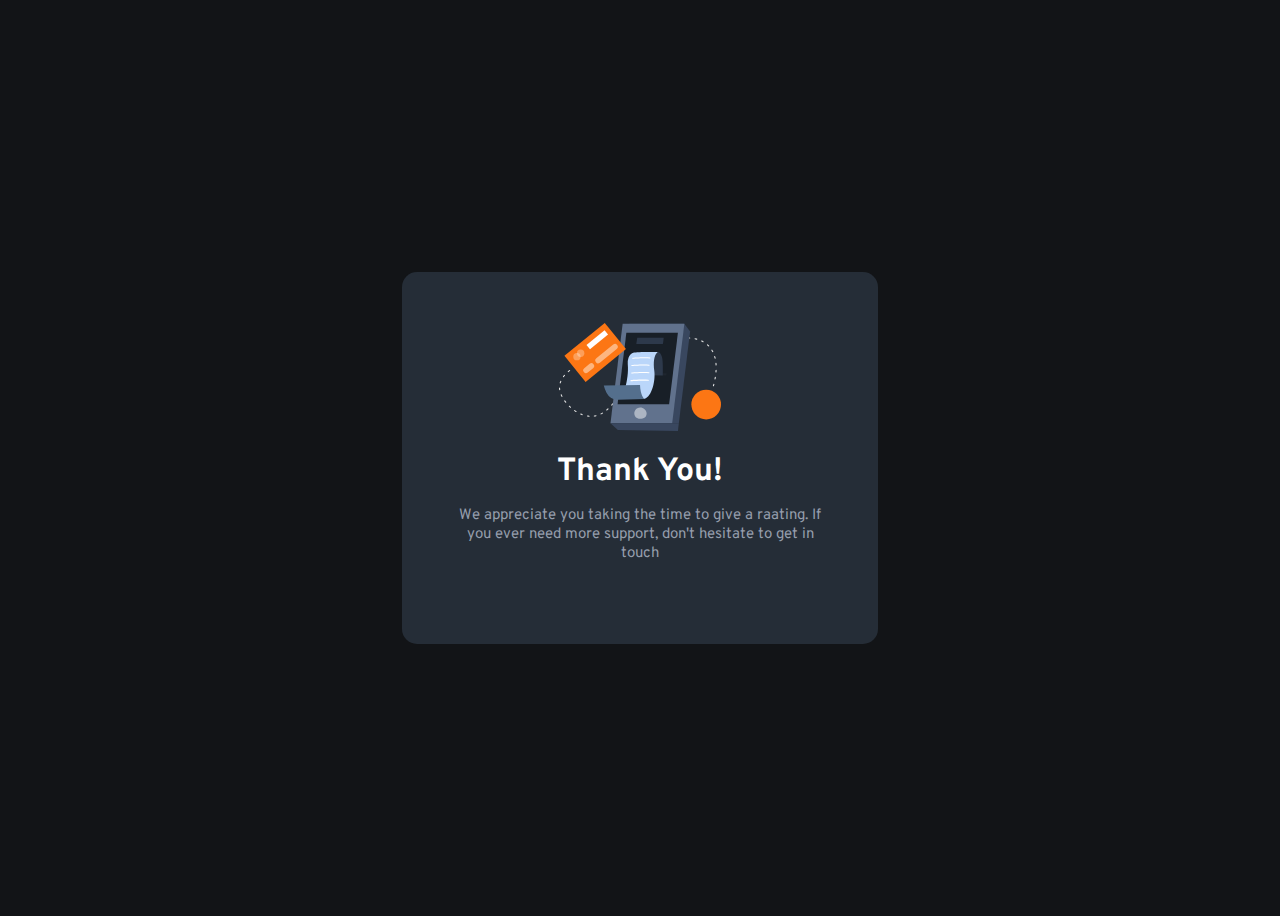
==== thanks.html @ c48a586d "Initial commit" ====
<!DOCTYPE html>
<html lang="en">
<head>
    <meta charset="UTF-8">
    <meta name="viewport" content="width=device-width, initial-scale=1.0">
    <link rel="stylesheet" href="css/style.css">
    <title>Thanks for rating!!</title>
</head>
<body>
    <main class="mainAgra">
        <div class="imagem">
            <svg width="162" height="108" xmlns="http://www.w3.org/2000/svg"  class="agradecimento"><g fill="none"><path d="M30 93.744h-.044a23.456 23.456 0 0 1-1.61-.189.543.543 0 0 1 .155-1.076c.52.076 1.04.135 1.563.178a.538.538 0 0 1-.043 1.076l-.022.01Zm5.37-.205a.538.538 0 0 1-.08-1.076 19.51 19.51 0 0 0 1.54-.306.536.536 0 0 1 .645.403.538.538 0 0 1-.397.646c-.537.129-1.074.236-1.611.323l-.097.01Zm-12.137-1.312a.536.536 0 0 1-.183-.033 24.346 24.346 0 0 1-1.525-.608.539.539 0 0 1 .424-.99c.483.21.983.404 1.472.587a.538.538 0 0 1-.188 1.044Zm18.759-.829a.538.538 0 0 1-.242-1.022c.467-.226.934-.479 1.39-.742a.536.536 0 1 1 .538.93c-.478.275-.967.538-1.45.78a.536.536 0 0 1-.258.054h.022Zm-24.994-2.292a.536.536 0 0 1-.29-.08c-.457-.29-.913-.597-1.36-.91a.536.536 0 1 1 .612-.882c.436.307.876.597 1.322.883a.538.538 0 0 1-.284.99Zm30.772-1.544a.537.537 0 0 1-.408-.193.539.539 0 0 1 .06-.759l.117-.124c.355-.306.715-.624 1.074-.957a.537.537 0 1 1 .73.79c-.375.345-.74.673-1.106.985l-.123.102a.537.537 0 0 1-.344.156Zm-36.326-2.69a.537.537 0 0 1-.36-.14c-.402-.37-.8-.747-1.18-1.124a.539.539 0 0 1 .751-.769c.376.371.763.737 1.155 1.076a.538.538 0 0 1 .032.764.537.537 0 0 1-.398.194Zm41.305-2.21a.537.537 0 0 1-.398-.899c.355-.393.715-.79 1.074-1.2a.537.537 0 1 1 .806.71c-.365.415-.725.818-1.074 1.21a.537.537 0 0 1-.408.152v.026ZM6.724 79.723a.537.537 0 0 1-.424-.204 41.79 41.79 0 0 1-.989-1.308.539.539 0 0 1 .124-.753.536.536 0 0 1 .746.124c.312.425.629.85.962 1.27a.539.539 0 0 1-.42.871Zm50.579-2.383a.539.539 0 0 1-.419-.877c.338-.414.677-.828 1.015-1.253a.537.537 0 1 1 .838.672l-1.02 1.259a.537.537 0 0 1-.414.199ZM2.9 73.887a.537.537 0 0 1-.473-.312c-.257-.5-.499-1-.714-1.485a.539.539 0 0 1 .685-.72c.133.052.24.154.298.285.21.462.44.946.687 1.425a.539.539 0 0 1-.483.786v.021Zm58.753-2.028a.537.537 0 0 1-.424-.866l.988-1.275a.537.537 0 1 1 .848.656l-.988 1.275a.537.537 0 0 1-.424.188v.022ZM.682 67.286a.537.537 0 0 1-.537-.462A17.06 17.06 0 0 1 0 65.16a.538.538 0 1 1 1.074 0c.018.519.063 1.036.134 1.55a.539.539 0 0 1-.462.607l-.064-.032Zm65.24-.973a.537.537 0 0 1-.43-.867l.984-1.28a.536.536 0 0 1 .853.65l-.993 1.265a.537.537 0 0 1-.414.21v.022Zm88.49-2.96a.724.724 0 0 1-.15 0 .537.537 0 0 1-.366-.666c.134-.474.28-.99.424-1.544a.538.538 0 0 1 .655-.388.537.537 0 0 1 .382.662c-.145.538-.29 1.076-.43 1.565a.537.537 0 0 1-.515.372Zm-84.247-2.592a.536.536 0 0 1-.424-.867l.983-1.28a.54.54 0 1 1 .854.662l-.989 1.275a.537.537 0 0 1-.413.183l-.01.027Zm-68.924-.382a.536.536 0 0 1-.156 0 .538.538 0 0 1-.355-.673 21.47 21.47 0 0 1 .537-1.565.537.537 0 1 1 .994.403c-.193.49-.37.985-.537 1.474a.537.537 0 0 1-.473.334l-.01.027Zm154.782-3.863a.311.311 0 0 1-.102 0 .538.538 0 0 1-.43-.624c.097-.538.188-1.044.28-1.582a.545.545 0 1 1 1.073.178c-.09.538-.182 1.076-.279 1.614a.537.537 0 0 1-.542.414ZM74.46 55.209a.537.537 0 0 1-.424-.872l1.004-1.27a.537.537 0 1 1 .838.673l-.999 1.264a.537.537 0 0 1-.408.205h-.01ZM4.436 54.165a.539.539 0 0 1-.43-.855c.323-.436.666-.872 1.02-1.297a.537.537 0 1 1 .822.694 22.92 22.92 0 0 0-.977 1.237.537.537 0 0 1-.435.221Zm74.408-4.417a.539.539 0 0 1-.414-.877l1.026-1.248a.537.537 0 1 1 .843.667l-1.02 1.243a.537.537 0 0 1-.435.215Zm78.124-.161h-.043a.538.538 0 0 1-.494-.576c.043-.538.075-1.076.107-1.614a.538.538 0 0 1 .564-.538c.295.018.52.27.505.565a54.253 54.253 0 0 1-.107 1.614.538.538 0 0 1-.532.549ZM9.28 49.13a.537.537 0 0 1-.338-.958c.8-.646 1.316-.99 1.337-1.006a.536.536 0 0 1 .59.898s-.499.334-1.25.942a.536.536 0 0 1-.35.124h.011Zm74.075-4.74a.537.537 0 0 1-.403-.888c.35-.408.704-.817 1.074-1.22a.537.537 0 1 1 .806.71c-.355.403-.71.806-1.074 1.215a.537.537 0 0 1-.414.183h.01Zm73.742-1.797a.537.537 0 0 1-.537-.505 54.325 54.325 0 0 0-.118-1.614.54.54 0 1 1 1.074-.097c.048.538.091 1.076.118 1.614 0 .285-.221.52-.505.538l-.032.064Zm-69.064-3.416a.537.537 0 0 1-.392-.904c.365-.398.735-.79 1.106-1.178a.536.536 0 0 1 .779.737l-1.074 1.173a.537.537 0 0 1-.44.172h.02Zm68.092-3.502a.537.537 0 0 1-.537-.409 22.668 22.668 0 0 0-.408-1.533.539.539 0 0 1 1.03-.307c.151.538.296 1.05.425 1.587a.539.539 0 0 1-.398.651l-.112.01Zm-63.221-1.512a.537.537 0 0 1-.376-.92l1.165-1.13a.537.537 0 1 1 .763.76c-.387.365-.768.741-1.155 1.118a.537.537 0 0 1-.419.172h.022Zm5.14-4.745a.537.537 0 0 1-.355-.941l1.235-1.076a.539.539 0 1 1 .693.828c-.408.34-.817.689-1.225 1.039a.537.537 0 0 1-.37.15h.021Zm55.197-.575c-.247-.468-.505-.931-.779-1.378a.537.537 0 1 1 .918-.554c.285.463.537.947.811 1.431a.539.539 0 0 1-.478.791.537.537 0 0 1-.472-.29ZM103.5 25.055a.539.539 0 0 1-.322-.974c.44-.322.88-.634 1.32-.946a.537.537 0 0 1 .845.394.54.54 0 0 1-.227.488l-1.3.93a.536.536 0 0 1-.338.108h.022Zm46.132-1.56a.537.537 0 0 1-.381-.161c-.359-.359-.74-.717-1.144-1.076a.536.536 0 1 1 .709-.807c.408.36.81.742 1.197 1.135a.539.539 0 0 1 0 .759.537.537 0 0 1-.403.15h.022Zm-40.279-2.28a.537.537 0 0 1-.274-1.001c.473-.275.946-.538 1.418-.797a.54.54 0 0 1 .81.474.542.542 0 0 1-.273.468c-.467.253-.929.538-1.39.785a.536.536 0 0 1-.344.07h.053Zm34.737-1.894a.504.504 0 0 1-.258-.07c-.451-.248-.924-.49-1.407-.716a.539.539 0 0 1 .462-.974c.499.237.988.49 1.46.748a.538.538 0 0 1-.257 1.012Zm-28.49-1.195a.537.537 0 0 1-.2-1.038c.505-.204 1.01-.398 1.52-.581a.537.537 0 0 1 .366 1.011c-.495.178-.989.366-1.483.57a.536.536 0 0 1-.247.038h.043Zm22.045-1.452a.777.777 0 0 1-.156 0c-.505-.15-1.02-.29-1.53-.41a.553.553 0 0 1 .252-1.075c.537.129 1.074.269 1.611.425a.542.542 0 0 1-.15 1.076l-.027-.016Zm-15.456-.597a.537.537 0 0 1-.118-1.066c.537-.107 1.074-.21 1.61-.29a.543.543 0 0 1 .59.735.544.544 0 0 1-.423.34c-.537.082-1.036.178-1.557.286a.365.365 0 0 1-.102-.005Zm8.555-.603h-.038a32.41 32.41 0 0 0-1.579-.06.538.538 0 0 1 0-1.075c.537 0 1.074.027 1.638.06a.538.538 0 0 1-.032 1.075h.01Z" fill="#E6E6E6"/><path fill="#39475F" d="M119.847 100.221H58.146L70.332.793h55.025l5.747 7.601z"/><path fill="#61728D" d="M113.172 100.221H51.465L63.651.793h61.706z"/><path fill="#181F27" d="M110.132 81.354H58.576l8.791-71.695h51.557z"/><path fill="#1E252E" d="m92.743 50.055 14.897.177-.29 2.308-14.607-.252z"/><path fill="#39475F" d="m51.465 100.221 7.422 6.864 60.037.915.923-7.779z"/><path d="M99.096 29.058s2.572.183 3.888 5.03c1.316 4.847.865 18.377.865 18.377l-11.096-.177s-5.537-20.137 6.343-23.23Z" fill="#2D394B"/><path fill="#FC7614" d="M5.42 32.843 45.778 0l21.18 26.119L26.603 58.96z"/><path fill="#FFF" d="M27.49 21.931 45.56 7.226l3.497 4.313-18.07 14.706z"/><path d="m25.272 45.175 5.338-4.345a2.772 2.772 0 0 1 3.902.404 2.781 2.781 0 0 1-.404 3.91l-5.338 4.344a2.772 2.772 0 0 1-3.903-.404 2.781 2.781 0 0 1 .405-3.91ZM37.33 35.365l16.89-13.743a2.772 2.772 0 0 1 3.902.404 2.781 2.781 0 0 1-.405 3.909L40.83 39.679a2.772 2.772 0 0 1-3.903-.404 2.781 2.781 0 0 1 .405-3.91Z" fill="#FFF" opacity=".46"/><ellipse fill="#FFF" opacity=".3" cx="17.937" cy="33.636" rx="3.673" ry="3.68"/><ellipse fill="#FFF" opacity=".3" cx="21.664" cy="30.284" rx="3.673" ry="3.68"/><path d="M99.096 29.058s-5.838 2.103-3.803 18.581c1.493 12.073-3.55 28.056-11.004 28.25-7.454.193-21.202-.463-21.202-.463s7.159-18.56 5.676-34.145a14.786 14.786 0 0 1 .763-6.456c.87-2.373 2.487-4.842 5.494-5.245 6.004-.818 24.076-.522 24.076-.522Z" fill="#BAD6FA"/><path d="m58.957 76.63 26.342-.537s-4.017-3.992-4.27-14.154l-36.234.538a31.494 31.494 0 0 0 2.841 7.531 12.547 12.547 0 0 0 11.32 6.623Z" fill="#546F8D"/><path fill="#2D394B" d="m78.21 14.834-.918 6.041h26.621l.806-6.041z"/><path d="M85.54 86.19c-2.872-2.517-7.416-2.022-9.446 1.222a4.955 4.955 0 0 0-.8 2.647c0 3.98 2.744 6.59 8.227 5.492 4.184-.839 5.779-6.073 2.02-9.36Z" fill="#FFF" opacity=".48"/><ellipse fill="#FC7614" cx="147.188" cy="81.542" rx="14.812" ry="14.837"/><path d="M73.731 35.75a.537.537 0 0 1-.038-1.076c.113 0 11.343-.828 17.363-.29a.54.54 0 0 1-.096 1.076c-5.908-.538-17.079.274-17.186.285l-.043.005Zm-.891 7.279a.538.538 0 0 1-.038-1.076c.113 0 11.342-.828 17.363-.29a.54.54 0 0 1-.097 1.076c-5.907-.538-17.073.28-17.185.285l-.043.005Zm-.102 7.564a.538.538 0 0 1-.043-1.076c.112 0 11.347-.829 17.362-.29a.54.54 0 0 1-.096 1.075c-5.908-.538-17.073.28-17.186.286l-.037.005Zm-.715 7.564a.537.537 0 0 1-.037-1.076c.112 0 11.342-.829 17.362-.285a.54.54 0 0 1-.096 1.076c-5.908-.538-17.073.28-17.186.285h-.043Z" fill="#FFF"/></g></svg>
        </div>
        <p class="nota"></p>
        <h1 class="agradecimento">Thank You!</h1>
        <p class="agradecimento">We appreciate you taking the time to give a raating. If you ever need more support, don't hesitate to get in touch</p>
    </main>
</body>
</html>
---- css/style.css ----
@import url(https://fonts.googleapis.com/css2?family=Overpass:wght@100;200;300;400;500;600;800;900&display=swap);


:root{
    --font1:'Overpass', sans-serif;
    --laranja: hsl(25, 97%, 53%);
    --White: hsl(0, 0%, 100%);
    --LightGrey: hsl(217, 12%, 63%);
    --MediumGrey: hsl(216, 12%, 54%);
    --darkGrey: hsl(213, 10%, 21%);
    --DarkBlue: hsl(213, 19%, 18%);
    --VeryDarkBlue: hsl(216, 12%, 8%);
}

body {
    background: var(--VeryDarkBlue) ;
    font-family: var(--font1);
    height: 100vh;
    display: flex;
    align-items: center;
    justify-content: center;
}

main{
    background-color: var(--DarkBlue);
    padding: 4%;
    margin: 1%;
    max-width: 375px;
    border-radius: 15px;
}

.icone{
    background-color: var(--darkGrey);
    border-radius: 50%;
    padding: 4%;
}

h1{
    color: var(--White);
    font-weight: 700;
    margin-bottom: -5px;
}

p{
    color: var(--LightGrey);
    font-size: 15px;
    padding: 1%;
    margin-bottom: 7%;
}

.radio{
    display: none;
}

.numradio{
    display: inline-block;
    width: 45px;
    height: 45px;
    border-radius: 50%;
    background-color: var(--darkGrey);
    text-align: center;
    line-height: 47px;
    cursor: pointer;
    margin-right: 10px;
    color: var(--MediumGrey);
    font-weight: bold;
    font-size: .9em;

}

.radio:checked + .numradio {
    background-color: var(--LightGrey);
    color: white;
}

.radio:hover + .numradio{
    color: white;
    background-color: var(--laranja);
}

.btn{
    font-family: var(--font1);
    font-weight: 400;
    text-transform: uppercase;
    font-size: .9em;
    color: white;
    border: none;
    border-radius: 20px;
    background-color: var(--laranja);
    margin-top: 10%;
    height: 45px;
    padding: 4%;
    width: 100%;
    text-align: center;
    letter-spacing: 1px;
}

.btn:hover{
    transition: .2s;
    background-color: white;
    color: var(--laranja);
    font-weight: bold;
}

.imagem{
    display: flex;
    width: 100%;
    align-content: center;
    justify-content: center;

}

.agradecimento{
    text-align: center;
}

.mainAgra{
    display: relative;
}

.nota{
    display: none;
    width: 60%;
    margin-top: 5%;
    margin-left: 19%;
    color: var(--laranja);
    background-color: var(--darkGrey);
    padding: 2%;
    border-radius: 15px;
    text-align: center;
}
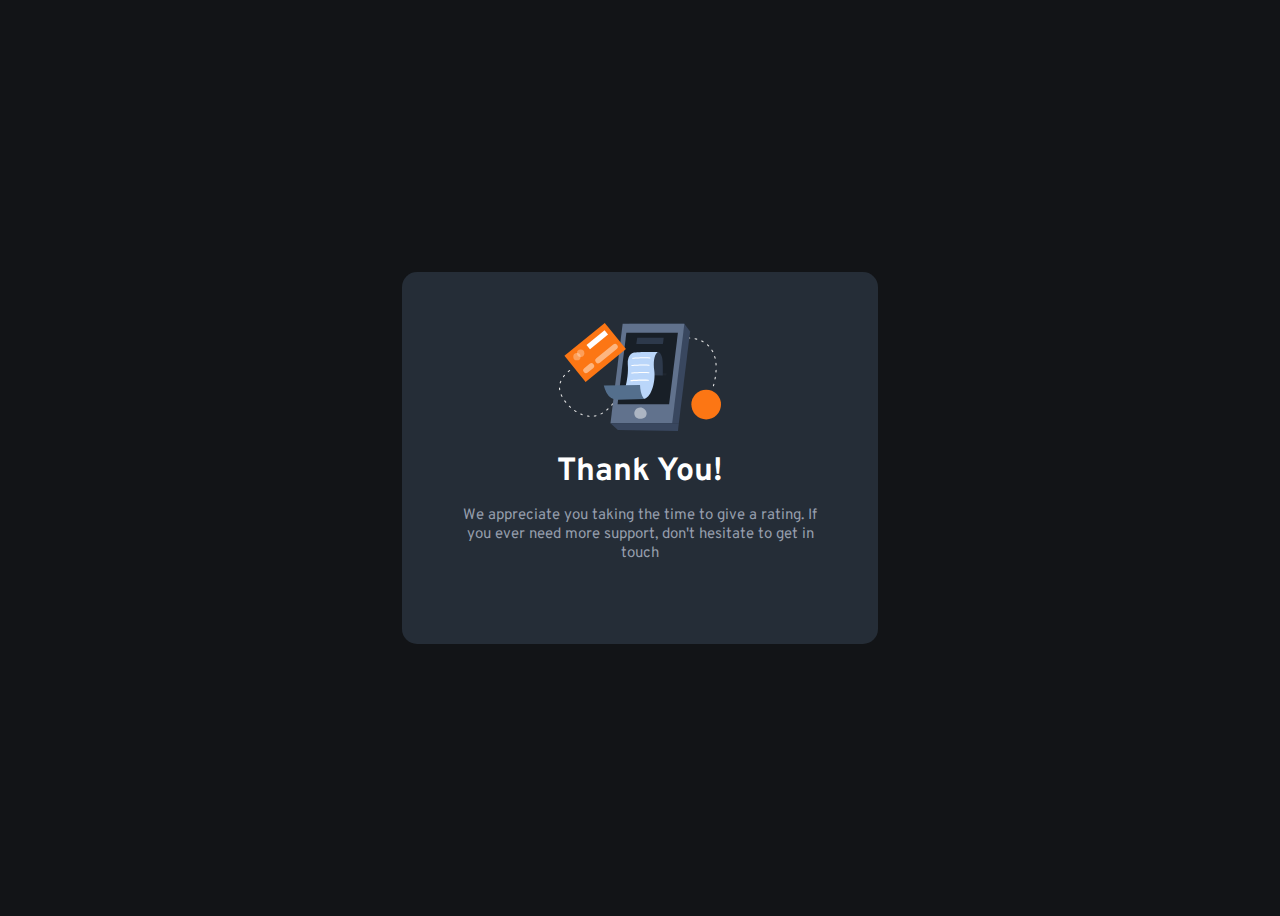
==== commit b95ec9a5: "Update thanks.html" ====
--- a/thanks.html
+++ b/thanks.html
@@ -13,7 +13,7 @@
         </div>
         <p class="nota"></p>
         <h1 class="agradecimento">Thank You!</h1>
-        <p class="agradecimento">We appreciate you taking the time to give a raating. If you ever need more support, don't hesitate to get in touch</p>
+        <p class="agradecimento">We appreciate you taking the time to give a rating. If you ever need more support, don't hesitate to get in touch</p>
     </main>
 </body>
 </html>--- a/css/style.css
+++ b/css/style.css
@@ -48,6 +48,11 @@
     margin-bottom: 7%;
 }
 
+.avaliacao{
+    display: flex;
+    justify-content: center;
+}
+
 .radio{
     display: none;
 }
@@ -61,7 +66,7 @@
     text-align: center;
     line-height: 47px;
     cursor: pointer;
-    margin-right: 10px;
+    margin-right: 20px;
     color: var(--MediumGrey);
     font-weight: bold;
     font-size: .9em;
@@ -87,7 +92,7 @@
     border: none;
     border-radius: 20px;
     background-color: var(--laranja);
-    margin-top: 10%;
+    margin-top: 5%;
     height: 45px;
     padding: 4%;
     width: 100%;
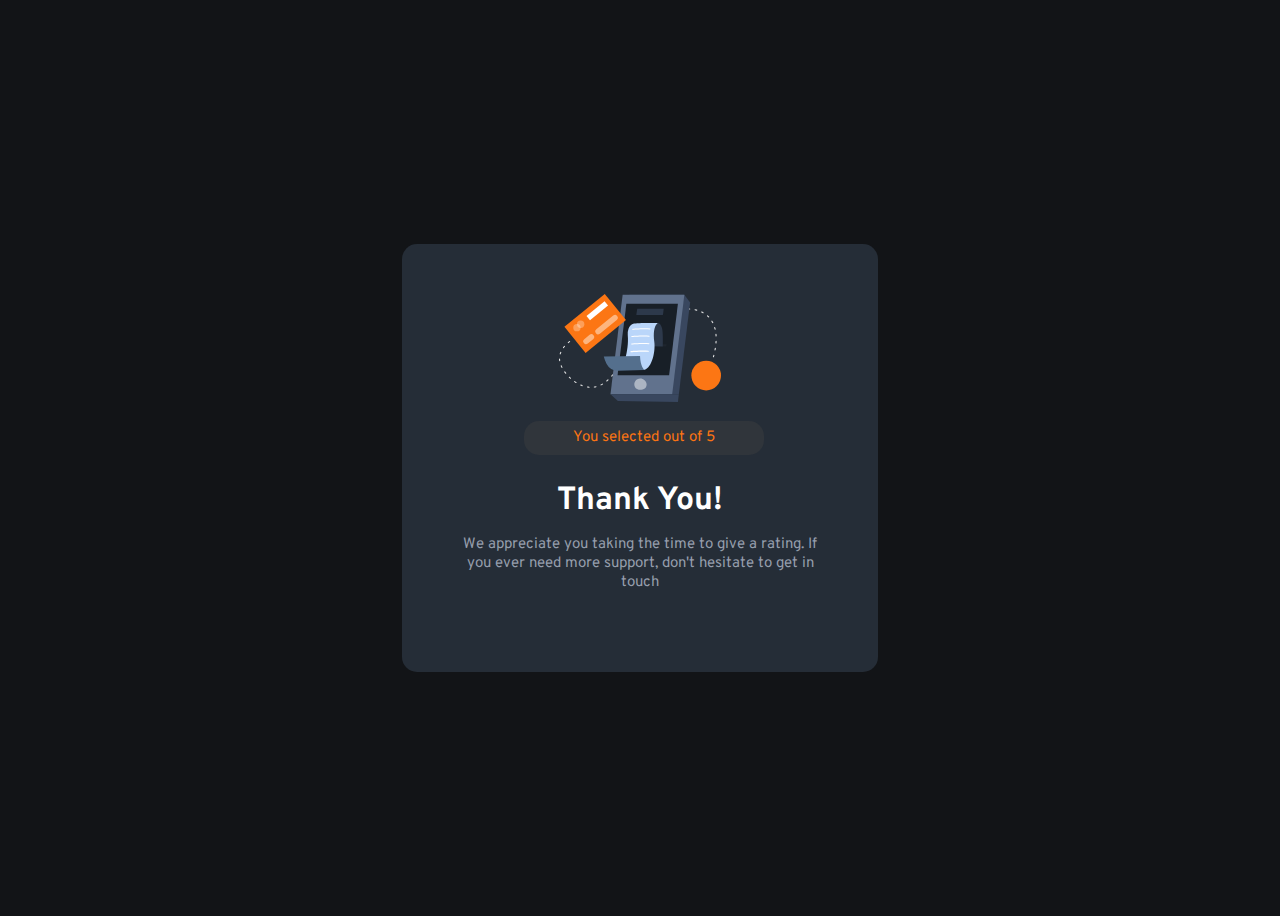
==== commit 1b59444d: "js" ====
--- a/thanks.html
+++ b/thanks.html
@@ -4,6 +4,7 @@
     <meta charset="UTF-8">
     <meta name="viewport" content="width=device-width, initial-scale=1.0">
     <link rel="stylesheet" href="css/style.css">
+    
     <title>Thanks for rating!!</title>
 </head>
 <body>
@@ -11,9 +12,10 @@
         <div class="imagem">
             <svg width="162" height="108" xmlns="http://www.w3.org/2000/svg"  class="agradecimento"><g fill="none"><path d="M30 93.744h-.044a23.456 23.456 0 0 1-1.61-.189.543.543 0 0 1 .155-1.076c.52.076 1.04.135 1.563.178a.538.538 0 0 1-.043 1.076l-.022.01Zm5.37-.205a.538.538 0 0 1-.08-1.076 19.51 19.51 0 0 0 1.54-.306.536.536 0 0 1 .645.403.538.538 0 0 1-.397.646c-.537.129-1.074.236-1.611.323l-.097.01Zm-12.137-1.312a.536.536 0 0 1-.183-.033 24.346 24.346 0 0 1-1.525-.608.539.539 0 0 1 .424-.99c.483.21.983.404 1.472.587a.538.538 0 0 1-.188 1.044Zm18.759-.829a.538.538 0 0 1-.242-1.022c.467-.226.934-.479 1.39-.742a.536.536 0 1 1 .538.93c-.478.275-.967.538-1.45.78a.536.536 0 0 1-.258.054h.022Zm-24.994-2.292a.536.536 0 0 1-.29-.08c-.457-.29-.913-.597-1.36-.91a.536.536 0 1 1 .612-.882c.436.307.876.597 1.322.883a.538.538 0 0 1-.284.99Zm30.772-1.544a.537.537 0 0 1-.408-.193.539.539 0 0 1 .06-.759l.117-.124c.355-.306.715-.624 1.074-.957a.537.537 0 1 1 .73.79c-.375.345-.74.673-1.106.985l-.123.102a.537.537 0 0 1-.344.156Zm-36.326-2.69a.537.537 0 0 1-.36-.14c-.402-.37-.8-.747-1.18-1.124a.539.539 0 0 1 .751-.769c.376.371.763.737 1.155 1.076a.538.538 0 0 1 .032.764.537.537 0 0 1-.398.194Zm41.305-2.21a.537.537 0 0 1-.398-.899c.355-.393.715-.79 1.074-1.2a.537.537 0 1 1 .806.71c-.365.415-.725.818-1.074 1.21a.537.537 0 0 1-.408.152v.026ZM6.724 79.723a.537.537 0 0 1-.424-.204 41.79 41.79 0 0 1-.989-1.308.539.539 0 0 1 .124-.753.536.536 0 0 1 .746.124c.312.425.629.85.962 1.27a.539.539 0 0 1-.42.871Zm50.579-2.383a.539.539 0 0 1-.419-.877c.338-.414.677-.828 1.015-1.253a.537.537 0 1 1 .838.672l-1.02 1.259a.537.537 0 0 1-.414.199ZM2.9 73.887a.537.537 0 0 1-.473-.312c-.257-.5-.499-1-.714-1.485a.539.539 0 0 1 .685-.72c.133.052.24.154.298.285.21.462.44.946.687 1.425a.539.539 0 0 1-.483.786v.021Zm58.753-2.028a.537.537 0 0 1-.424-.866l.988-1.275a.537.537 0 1 1 .848.656l-.988 1.275a.537.537 0 0 1-.424.188v.022ZM.682 67.286a.537.537 0 0 1-.537-.462A17.06 17.06 0 0 1 0 65.16a.538.538 0 1 1 1.074 0c.018.519.063 1.036.134 1.55a.539.539 0 0 1-.462.607l-.064-.032Zm65.24-.973a.537.537 0 0 1-.43-.867l.984-1.28a.536.536 0 0 1 .853.65l-.993 1.265a.537.537 0 0 1-.414.21v.022Zm88.49-2.96a.724.724 0 0 1-.15 0 .537.537 0 0 1-.366-.666c.134-.474.28-.99.424-1.544a.538.538 0 0 1 .655-.388.537.537 0 0 1 .382.662c-.145.538-.29 1.076-.43 1.565a.537.537 0 0 1-.515.372Zm-84.247-2.592a.536.536 0 0 1-.424-.867l.983-1.28a.54.54 0 1 1 .854.662l-.989 1.275a.537.537 0 0 1-.413.183l-.01.027Zm-68.924-.382a.536.536 0 0 1-.156 0 .538.538 0 0 1-.355-.673 21.47 21.47 0 0 1 .537-1.565.537.537 0 1 1 .994.403c-.193.49-.37.985-.537 1.474a.537.537 0 0 1-.473.334l-.01.027Zm154.782-3.863a.311.311 0 0 1-.102 0 .538.538 0 0 1-.43-.624c.097-.538.188-1.044.28-1.582a.545.545 0 1 1 1.073.178c-.09.538-.182 1.076-.279 1.614a.537.537 0 0 1-.542.414ZM74.46 55.209a.537.537 0 0 1-.424-.872l1.004-1.27a.537.537 0 1 1 .838.673l-.999 1.264a.537.537 0 0 1-.408.205h-.01ZM4.436 54.165a.539.539 0 0 1-.43-.855c.323-.436.666-.872 1.02-1.297a.537.537 0 1 1 .822.694 22.92 22.92 0 0 0-.977 1.237.537.537 0 0 1-.435.221Zm74.408-4.417a.539.539 0 0 1-.414-.877l1.026-1.248a.537.537 0 1 1 .843.667l-1.02 1.243a.537.537 0 0 1-.435.215Zm78.124-.161h-.043a.538.538 0 0 1-.494-.576c.043-.538.075-1.076.107-1.614a.538.538 0 0 1 .564-.538c.295.018.52.27.505.565a54.253 54.253 0 0 1-.107 1.614.538.538 0 0 1-.532.549ZM9.28 49.13a.537.537 0 0 1-.338-.958c.8-.646 1.316-.99 1.337-1.006a.536.536 0 0 1 .59.898s-.499.334-1.25.942a.536.536 0 0 1-.35.124h.011Zm74.075-4.74a.537.537 0 0 1-.403-.888c.35-.408.704-.817 1.074-1.22a.537.537 0 1 1 .806.71c-.355.403-.71.806-1.074 1.215a.537.537 0 0 1-.414.183h.01Zm73.742-1.797a.537.537 0 0 1-.537-.505 54.325 54.325 0 0 0-.118-1.614.54.54 0 1 1 1.074-.097c.048.538.091 1.076.118 1.614 0 .285-.221.52-.505.538l-.032.064Zm-69.064-3.416a.537.537 0 0 1-.392-.904c.365-.398.735-.79 1.106-1.178a.536.536 0 0 1 .779.737l-1.074 1.173a.537.537 0 0 1-.44.172h.02Zm68.092-3.502a.537.537 0 0 1-.537-.409 22.668 22.668 0 0 0-.408-1.533.539.539 0 0 1 1.03-.307c.151.538.296 1.05.425 1.587a.539.539 0 0 1-.398.651l-.112.01Zm-63.221-1.512a.537.537 0 0 1-.376-.92l1.165-1.13a.537.537 0 1 1 .763.76c-.387.365-.768.741-1.155 1.118a.537.537 0 0 1-.419.172h.022Zm5.14-4.745a.537.537 0 0 1-.355-.941l1.235-1.076a.539.539 0 1 1 .693.828c-.408.34-.817.689-1.225 1.039a.537.537 0 0 1-.37.15h.021Zm55.197-.575c-.247-.468-.505-.931-.779-1.378a.537.537 0 1 1 .918-.554c.285.463.537.947.811 1.431a.539.539 0 0 1-.478.791.537.537 0 0 1-.472-.29ZM103.5 25.055a.539.539 0 0 1-.322-.974c.44-.322.88-.634 1.32-.946a.537.537 0 0 1 .845.394.54.54 0 0 1-.227.488l-1.3.93a.536.536 0 0 1-.338.108h.022Zm46.132-1.56a.537.537 0 0 1-.381-.161c-.359-.359-.74-.717-1.144-1.076a.536.536 0 1 1 .709-.807c.408.36.81.742 1.197 1.135a.539.539 0 0 1 0 .759.537.537 0 0 1-.403.15h.022Zm-40.279-2.28a.537.537 0 0 1-.274-1.001c.473-.275.946-.538 1.418-.797a.54.54 0 0 1 .81.474.542.542 0 0 1-.273.468c-.467.253-.929.538-1.39.785a.536.536 0 0 1-.344.07h.053Zm34.737-1.894a.504.504 0 0 1-.258-.07c-.451-.248-.924-.49-1.407-.716a.539.539 0 0 1 .462-.974c.499.237.988.49 1.46.748a.538.538 0 0 1-.257 1.012Zm-28.49-1.195a.537.537 0 0 1-.2-1.038c.505-.204 1.01-.398 1.52-.581a.537.537 0 0 1 .366 1.011c-.495.178-.989.366-1.483.57a.536.536 0 0 1-.247.038h.043Zm22.045-1.452a.777.777 0 0 1-.156 0c-.505-.15-1.02-.29-1.53-.41a.553.553 0 0 1 .252-1.075c.537.129 1.074.269 1.611.425a.542.542 0 0 1-.15 1.076l-.027-.016Zm-15.456-.597a.537.537 0 0 1-.118-1.066c.537-.107 1.074-.21 1.61-.29a.543.543 0 0 1 .59.735.544.544 0 0 1-.423.34c-.537.082-1.036.178-1.557.286a.365.365 0 0 1-.102-.005Zm8.555-.603h-.038a32.41 32.41 0 0 0-1.579-.06.538.538 0 0 1 0-1.075c.537 0 1.074.027 1.638.06a.538.538 0 0 1-.032 1.075h.01Z" fill="#E6E6E6"/><path fill="#39475F" d="M119.847 100.221H58.146L70.332.793h55.025l5.747 7.601z"/><path fill="#61728D" d="M113.172 100.221H51.465L63.651.793h61.706z"/><path fill="#181F27" d="M110.132 81.354H58.576l8.791-71.695h51.557z"/><path fill="#1E252E" d="m92.743 50.055 14.897.177-.29 2.308-14.607-.252z"/><path fill="#39475F" d="m51.465 100.221 7.422 6.864 60.037.915.923-7.779z"/><path d="M99.096 29.058s2.572.183 3.888 5.03c1.316 4.847.865 18.377.865 18.377l-11.096-.177s-5.537-20.137 6.343-23.23Z" fill="#2D394B"/><path fill="#FC7614" d="M5.42 32.843 45.778 0l21.18 26.119L26.603 58.96z"/><path fill="#FFF" d="M27.49 21.931 45.56 7.226l3.497 4.313-18.07 14.706z"/><path d="m25.272 45.175 5.338-4.345a2.772 2.772 0 0 1 3.902.404 2.781 2.781 0 0 1-.404 3.91l-5.338 4.344a2.772 2.772 0 0 1-3.903-.404 2.781 2.781 0 0 1 .405-3.91ZM37.33 35.365l16.89-13.743a2.772 2.772 0 0 1 3.902.404 2.781 2.781 0 0 1-.405 3.909L40.83 39.679a2.772 2.772 0 0 1-3.903-.404 2.781 2.781 0 0 1 .405-3.91Z" fill="#FFF" opacity=".46"/><ellipse fill="#FFF" opacity=".3" cx="17.937" cy="33.636" rx="3.673" ry="3.68"/><ellipse fill="#FFF" opacity=".3" cx="21.664" cy="30.284" rx="3.673" ry="3.68"/><path d="M99.096 29.058s-5.838 2.103-3.803 18.581c1.493 12.073-3.55 28.056-11.004 28.25-7.454.193-21.202-.463-21.202-.463s7.159-18.56 5.676-34.145a14.786 14.786 0 0 1 .763-6.456c.87-2.373 2.487-4.842 5.494-5.245 6.004-.818 24.076-.522 24.076-.522Z" fill="#BAD6FA"/><path d="m58.957 76.63 26.342-.537s-4.017-3.992-4.27-14.154l-36.234.538a31.494 31.494 0 0 0 2.841 7.531 12.547 12.547 0 0 0 11.32 6.623Z" fill="#546F8D"/><path fill="#2D394B" d="m78.21 14.834-.918 6.041h26.621l.806-6.041z"/><path d="M85.54 86.19c-2.872-2.517-7.416-2.022-9.446 1.222a4.955 4.955 0 0 0-.8 2.647c0 3.98 2.744 6.59 8.227 5.492 4.184-.839 5.779-6.073 2.02-9.36Z" fill="#FFF" opacity=".48"/><ellipse fill="#FC7614" cx="147.188" cy="81.542" rx="14.812" ry="14.837"/><path d="M73.731 35.75a.537.537 0 0 1-.038-1.076c.113 0 11.343-.828 17.363-.29a.54.54 0 0 1-.096 1.076c-5.908-.538-17.079.274-17.186.285l-.043.005Zm-.891 7.279a.538.538 0 0 1-.038-1.076c.113 0 11.342-.828 17.363-.29a.54.54 0 0 1-.097 1.076c-5.907-.538-17.073.28-17.185.285l-.043.005Zm-.102 7.564a.538.538 0 0 1-.043-1.076c.112 0 11.347-.829 17.362-.29a.54.54 0 0 1-.096 1.075c-5.908-.538-17.073.28-17.186.286l-.037.005Zm-.715 7.564a.537.537 0 0 1-.037-1.076c.112 0 11.342-.829 17.362-.285a.54.54 0 0 1-.096 1.076c-5.908-.538-17.073.28-17.186.285h-.043Z" fill="#FFF"/></g></svg>
         </div>
-        <p class="nota"></p>
+        <p class="nota" id="notaText">You selected <span id="notaValor"></span> out of 5</p>
         <h1 class="agradecimento">Thank You!</h1>
         <p class="agradecimento">We appreciate you taking the time to give a rating. If you ever need more support, don't hesitate to get in touch</p>
     </main>
+    <script src="js/script.js"></script>
 </body>
 </html>--- a/css/style.css
+++ b/css/style.css
@@ -124,7 +124,7 @@
 }
 
 .nota{
-    display: none;
+ /*    display: none; */
     width: 60%;
     margin-top: 5%;
     margin-left: 19%;
